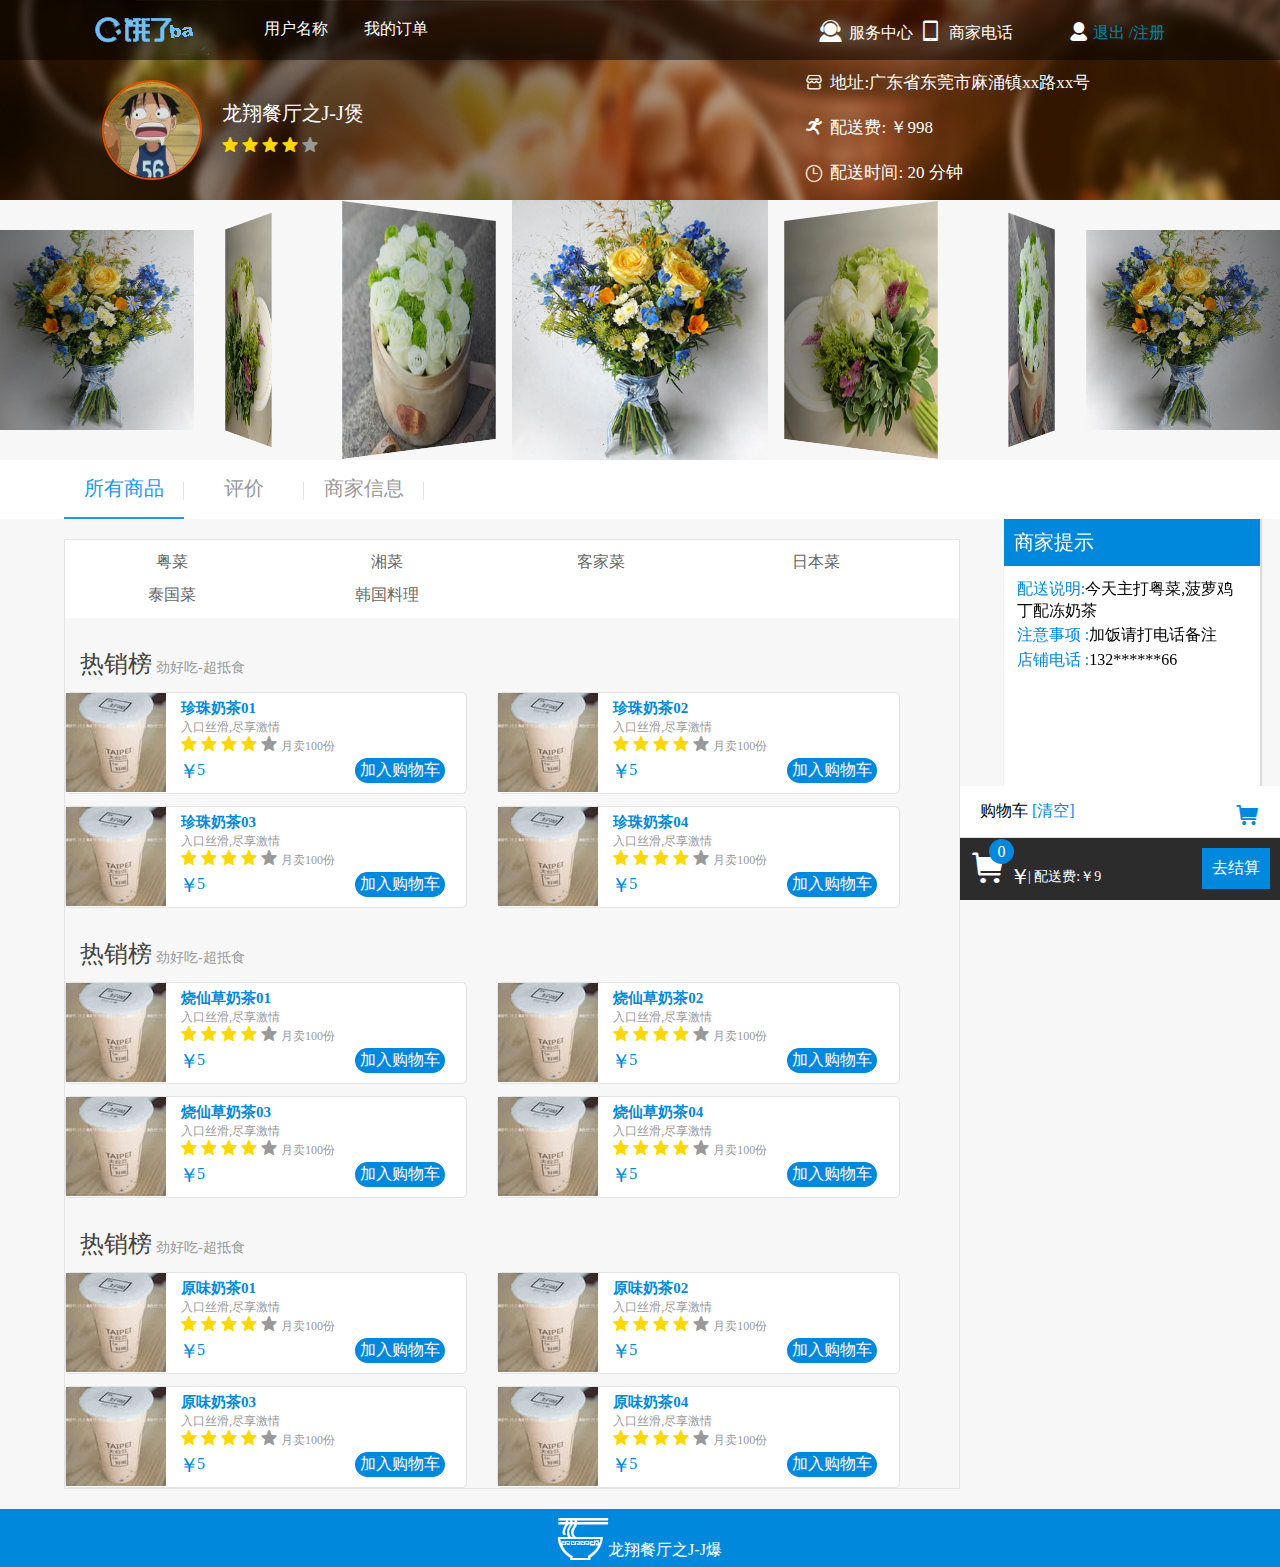
==== food_index.html @ 349a2ef9 "Signed-off-by: food-2016-11-22" ====
<!DOCTYPE html>
<html lang="en">
<head>
	<meta charset="UTF-8">
	<title>Index-Food</title>
	<link rel="stylesheet" type="text/css" href="css/index.css">
	<link rel="stylesheet" type="text/css" href="css/reset.css">
	<link rel="stylesheet" type="text/css" href="css/iconfont.css">
	<link rel="stylesheet" type="text/css" href="css/swiper.min.css">
	<script type="text/javascript" src="js/jquery-2.1.3.min.js"></script>
    <script type="text/javascript" src="js/swiper-3.3.1.jquery.min.js"></script>
    <script type="text/javascript" src="js/index.js"></script>
</head>

<body style="background: #f7f7f7;" class="clear">
	<div class="head_box">
	<header class="head">
		<div class="head_left">
			<h1 class="float_l">
			<a href="javascript:;">
				<i class="head_logo"></i>
			</a>
			</h1>
			<ul class="left_box clear float_l">
				<li class="head_title"><a href="javascript:;">用户名称</a></li>
				<li class="head_title"><a href="javascript:;">我的订单</a></li>
			</ul>
		</div>
		<div class="right_box">
			<div class="user_box">
				<i class="iconfont icon-ren"></i>
				<a href=""><span>退出</span></a>
				<a href=""><span>/注册</span></a>
			</div>
			<nav class="nav_box"><ul>
				<li class="list cur"><i class="iconfont icon-kefu"></i><span>服务中心</span>
				<div class="shop_phone"><span class="shoper_phone">132*****66</span></div>
				</li>
				<li class="list cur"><i class="iconfont icon-phone"></i><span>商家电话</span>
					<div class="shop_phone"><span class="shoper_phone">132*****66</span></div>
				</li>
			</ul></nav>
		</div>
	</header>
		<div class="gooder_box clear">
			<div class="box_radio"><img src="image/gooder.png"></div>
			<div class="shop_box">
			<h3 class="font_20">龙翔餐厅之J-J煲</h3>
				<p class="mar_top"><i class="iconfont icon-xing1 after_ping"></i>
					<i class="iconfont icon-xing1 after_ping"></i>
					<i class="iconfont icon-xing1 after_ping"></i>
					<i class="iconfont icon-xing1 after_ping"></i>
					<i class="iconfont icon-xing1"></i>
				</p>
			</div>
		</div>
		<div class="shop_contant">
			<div class="cur font_14"><i class="iconfont icon-cf-c14"></i><p><span>地址:</span><span>广东省东莞市麻涌镇xx路xx号</span></p></div>
			<div class="cur font_14"><i class="iconfont icon-paobu"></i><p><span>配送费:&nbsp;￥</span><span>998</span></p></div>
			<div class="cur font_14"><i class="iconfont icon-shijian"></i><p><span>配送时间:&nbsp;</span><span>20</span>&nbsp;分钟</p></div>
		</div>
	</div>
	<div class="nav_swiper clear">
		<div class="swiper-container swiper-container-horizontal swiper-container-3d swiper-container-coverflow" id="swiper-container1" style="height:260px;">
	<div class="swiper-wrapper" >
		<div class="swiper-slide blue-slide" >
			<img src="image/lo1.jpg"><div class="swiper-slide-shadow-left" ></div><div class="swiper-slide-shadow-right"></div></div>
		<div class="swiper-slide red-slide swiper-slide-prev">
			<img src="image/lo3.jpg"><div class="swiper-slide-shadow-left" ></div><div class="swiper-slide-shadow-right" ></div></div>
		<div class="swiper-slide orange-slide swiper-slide-active">
			<img src="image/lo2.jpg"><div class="swiper-slide-shadow-left" ></div><div class="swiper-slide-shadow-right" ></div></div>
		<div class="swiper-slide blue-slide swiper-slide-next">
			<img src="image/lo1.jpg"><div class="swiper-slide-shadow-left" ></div><div class="swiper-slide-shadow-right"></div></div>
		<div class="swiper-slide red-slide">
			<img src="image/lo3.jpg"><div class="swiper-slide-shadow-left" ></div><div class="swiper-slide-shadow-right"></div></div>
		<div class="swiper-slide orange-slide">
			<img src="image/lo2.jpg"><div class="swiper-slide-shadow-left" ></div><div class="swiper-slide-shadow-right"></div></div>	
</div>
	</div>
	</div>
	<div class="nav_list">
		<ul class="tab_ul clear">
			<li class="tab_name active">
				<a href="javascript:;">
					所有商品
				</a>
			</li>
			<li class="tab_name">
				<a href="javascript:;">
					评价
				</a>
			</li>
			<li class="tab_name">
				<a href="javascript:;">
					商家信息
				</a>
			</li>
		</ul>
	</div>

<div class="main clear">
	<div class="box_left clear">
<!-- ·········盒子转换内容 ········· -->
	<!-- ···········菜式·········· -->
		<div class="food_item">
		<ul class="food_menu clear">
			<li class="food_type"><a href="#c1">粤菜</a></li>
			<li class="food_type"><a href="#c2">湘菜</a></li>
			<li class="food_type"><a href="#c3">客家菜</a></li>
			<li class="food_type"><a href="#c4">日本菜</a></li>
			<li class="food_type"><a href="#c5">泰国菜</a></li>
			<li class="food_type"><a href="#c6">韩国料理</a></li>
		</ul>
		
		<div class="yue_cai clear" id="c1">
			<div class="food_head_title">
			<h5 class="h5_size">热销榜</h5>
			<span>劲好吃-超抵食</span>
			</div>
			<ul>
				<li class="food_container clear">
				<div class="left_pic"><img src="image/food.jpg"></div>
				<div class="right_container">
					<h3 class="food_name line_height">珍珠奶茶01</h3>
					<p class="food_pingjia font_style_12 line_height_25">入口丝滑,尽享激情</p>
					<p>
					<div class="xing_box">
					<i class="iconfont icon-xing1 after_ping"></i>
					<i class="iconfont icon-xing1 after_ping"></i>
					<i class="iconfont icon-xing1 after_ping"></i>
					<i class="iconfont icon-xing1 after_ping"></i>
					<i class="iconfont icon-xing1 "></i>
					</div>
					<span class="font_style_12 line_height">月卖100份</span>
					</p>
					
					<p class="money line_height">5</p>
					<span class="buy_button">加入购物车</span>
					
				</div>
				</li>

				<li class="food_container clear">
				<div class="left_pic"><img src="image/food.jpg"></div>
				<div class="right_container">
					<h3 class="food_name line_height">珍珠奶茶02</h3>
					<p class="food_pingjia font_style_12 line_height_25">入口丝滑,尽享激情</p>
					<p>
					<div class="xing_box">
					<i class="iconfont icon-xing1 after_ping"></i>
					<i class="iconfont icon-xing1 after_ping"></i>
					<i class="iconfont icon-xing1 after_ping"></i>
					<i class="iconfont icon-xing1 after_ping"></i>
					<i class="iconfont icon-xing1 "></i>
					</div>
					<span class="font_style_12 line_height">月卖100份</span>
					</p>
					
					<p class="money line_height">5</p>
					<span class="buy_button">加入购物车</span>
					
				</div>
				</li>

				<li class="food_container clear">
				<div class="left_pic"><img src="image/food.jpg"></div>
				<div class="right_container">
					<h3 class="food_name line_height">珍珠奶茶03</h3>
					<p class="food_pingjia font_style_12 line_height_25">入口丝滑,尽享激情</p>
					<p>
					<div class="xing_box">
					<i class="iconfont icon-xing1 after_ping"></i>
					<i class="iconfont icon-xing1 after_ping"></i>
					<i class="iconfont icon-xing1 after_ping"></i>
					<i class="iconfont icon-xing1 after_ping"></i>
					<i class="iconfont icon-xing1 "></i>
					</div>
					<span class="font_style_12 line_height">月卖100份</span>
					</p>
					
					<p class="money line_height">5</p>
					<span class="buy_button">加入购物车</span>
					
				</div>
				</li>

				<li class="food_container clear">
				<div class="left_pic"><img src="image/food.jpg"></div>
				<div class="right_container">
					<h3 class="food_name line_height">珍珠奶茶04</h3>
					<p class="food_pingjia font_style_12 line_height_25">入口丝滑,尽享激情</p>
					<p>
					<div class="xing_box">
					<i class="iconfont icon-xing1 after_ping"></i>
					<i class="iconfont icon-xing1 after_ping"></i>
					<i class="iconfont icon-xing1 after_ping"></i>
					<i class="iconfont icon-xing1 after_ping"></i>
					<i class="iconfont icon-xing1 "></i>
					</div>
					<span class="font_style_12 line_height">月卖100份</span>
					</p>
					
					<p class="money line_height">5</p>
					<span class="buy_button">加入购物车</span>
					
				</div>
				</li>
			</ul>
		</div>
<!-- ··········菜2·············· -->
		<div class="yue_cai clear" id="c2">
			<div class="food_head_title">
			<h5 class="h5_size">热销榜</h5>
			<span>劲好吃-超抵食</span>
			</div>
			<ul>
				<li class="food_container clear">
				<div class="left_pic"><img src="image/food.jpg"></div>
				<div class="right_container">
					<h3 class="food_name line_height">烧仙草奶茶01</h3>
					<p class="food_pingjia font_style_12 line_height_25">入口丝滑,尽享激情</p>
					<p>
					<div class="xing_box">
					<i class="iconfont icon-xing1 after_ping"></i>
					<i class="iconfont icon-xing1 after_ping"></i>
					<i class="iconfont icon-xing1 after_ping"></i>
					<i class="iconfont icon-xing1 after_ping"></i>
					<i class="iconfont icon-xing1 "></i>
					</div>
					<span class="font_style_12 line_height">月卖100份</span>
					</p>
					
					<p class="money line_height">5</p>
					<span class="buy_button">加入购物车</span>
					
				</div>
				</li>

				<li class="food_container clear">
				<div class="left_pic"><img src="image/food.jpg"></div>
				<div class="right_container">
					<h3 class="food_name line_height">烧仙草奶茶02</h3>
					<p class="food_pingjia font_style_12 line_height_25">入口丝滑,尽享激情</p>
					<p>
					<div class="xing_box">
					<i class="iconfont icon-xing1 after_ping"></i>
					<i class="iconfont icon-xing1 after_ping"></i>
					<i class="iconfont icon-xing1 after_ping"></i>
					<i class="iconfont icon-xing1 after_ping"></i>
					<i class="iconfont icon-xing1 "></i>
					</div>
					<span class="font_style_12 line_height">月卖100份</span>
					</p>
					
					<p class="money line_height">5</p>
					<span class="buy_button">加入购物车</span>
					
				</div>
				</li>

				<li class="food_container clear">
				<div class="left_pic"><img src="image/food.jpg"></div>
				<div class="right_container">
					<h3 class="food_name line_height">烧仙草奶茶03</h3>
					<p class="food_pingjia font_style_12 line_height_25">入口丝滑,尽享激情</p>
					<p>
					<div class="xing_box">
					<i class="iconfont icon-xing1 after_ping"></i>
					<i class="iconfont icon-xing1 after_ping"></i>
					<i class="iconfont icon-xing1 after_ping"></i>
					<i class="iconfont icon-xing1 after_ping"></i>
					<i class="iconfont icon-xing1 "></i>
					</div>
					<span class="font_style_12 line_height">月卖100份</span>
					</p>
					
					<p class="money line_height">5</p>
					<span class="buy_button">加入购物车</span>
					
				</div>
				</li>

				<li class="food_container clear">
				<div class="left_pic"><img src="image/food.jpg"></div>
				<div class="right_container">
					<h3 class="food_name line_height">烧仙草奶茶04</h3>
					<p class="food_pingjia font_style_12 line_height_25">入口丝滑,尽享激情</p>
					<p>
					<div class="xing_box">
					<i class="iconfont icon-xing1 after_ping"></i>
					<i class="iconfont icon-xing1 after_ping"></i>
					<i class="iconfont icon-xing1 after_ping"></i>
					<i class="iconfont icon-xing1 after_ping"></i>
					<i class="iconfont icon-xing1 "></i>
					</div>
					<span class="font_style_12 line_height">月卖100份</span>
					</p>
					
					<p class="money line_height">5</p>
					<span class="buy_button">加入购物车</span>
					
				</div>
				</li>
			</ul>
		</div>	
<!--········· 菜3················· -->
		<div class="yue_cai clear" id="c3">
			<div class="food_head_title">
			<h5 class="h5_size">热销榜</h5>
			<span>劲好吃-超抵食</span>
			</div>
			<ul>
				<li class="food_container clear">
				<div class="left_pic"><img src="image/food.jpg"></div>
				<div class="right_container">
					<h3 class="food_name line_height">原味奶茶01</h3>
					<p class="food_pingjia font_style_12 line_height_25">入口丝滑,尽享激情</p>
					<p>
					<div class="xing_box">
					<i class="iconfont icon-xing1 after_ping"></i>
					<i class="iconfont icon-xing1 after_ping"></i>
					<i class="iconfont icon-xing1 after_ping"></i>
					<i class="iconfont icon-xing1 after_ping"></i>
					<i class="iconfont icon-xing1 "></i>
					</div>
					<span class="font_style_12 line_height">月卖100份</span>
					</p>
					
					<p class="money line_height">5</p>
					<span class="buy_button">加入购物车</span>
					
				</div>
				</li>

				<li class="food_container clear">
				<div class="left_pic"><img src="image/food.jpg"></div>
				<div class="right_container">
					<h3 class="food_name line_height">原味奶茶02</h3>
					<p class="food_pingjia font_style_12 line_height_25">入口丝滑,尽享激情</p>
					<p>
					<div class="xing_box">
					<i class="iconfont icon-xing1 after_ping"></i>
					<i class="iconfont icon-xing1 after_ping"></i>
					<i class="iconfont icon-xing1 after_ping"></i>
					<i class="iconfont icon-xing1 after_ping"></i>
					<i class="iconfont icon-xing1 "></i>
					</div>
					<span class="font_style_12 line_height">月卖100份</span>
					</p>
					
					<p class="money line_height">5</p>
					<span class="buy_button">加入购物车</span>
					
				</div>
				</li>

				<li class="food_container clear">
				<div class="left_pic"><img src="image/food.jpg"></div>
				<div class="right_container">
					<h3 class="food_name line_height">原味奶茶03</h3>
					<p class="food_pingjia font_style_12 line_height_25">入口丝滑,尽享激情</p>
					<p>
					<div class="xing_box">
					<i class="iconfont icon-xing1 after_ping"></i>
					<i class="iconfont icon-xing1 after_ping"></i>
					<i class="iconfont icon-xing1 after_ping"></i>
					<i class="iconfont icon-xing1 after_ping"></i>
					<i class="iconfont icon-xing1 "></i>
					</div>
					<span class="font_style_12 line_height">月卖100份</span>
					</p>
					
					<p class="money line_height">5</p>
					<span class="buy_button">加入购物车</span>
					
				</div>
				</li>

				<li class="food_container clear">
				<div class="left_pic"><img src="image/food.jpg"></div>
				<div class="right_container">
					<h3 class="food_name line_height">原味奶茶04</h3>
					<p class="food_pingjia font_style_12 line_height_25">入口丝滑,尽享激情</p>
					<p>
					<div class="xing_box">
					<i class="iconfont icon-xing1 after_ping"></i>
					<i class="iconfont icon-xing1 after_ping"></i>
					<i class="iconfont icon-xing1 after_ping"></i>
					<i class="iconfont icon-xing1 after_ping"></i>
					<i class="iconfont icon-xing1 "></i>
					</div>
					<span class="font_style_12 line_height">月卖100份</span>
					</p>
					<p class="money line_height">5</p>
					<span class="buy_button">加入购物车</span>
					
				</div>
				</li>
			</ul>
		</div>
		</div>
<!-- 。。。。。评论内容。。。。。。。 -->
		<div class="pin_lun" style="display: none;">
		<ul class="clear">
		<a href="#"><li class="pin_tab active_b">好评</li></a>
		<a href="#"><li class="pin_tab">差评</li></a>
		</ul>
<!--··········好评·········· -->
			<ul class="good_pin change_ul">
				<li class="pin_lun_li">
					<div class="user_head"><img src="image/food.jpg"></div>
					<div class="user_container">
						<p class="user_id">周杰伦
						</p>
						<div class="time_box">
							<span class="pin_date">2016-11-12</span>
							<span class="pin_time">12:05</span>
						</div>
						<div class="xing_box">
							<i class="iconfont icon-xing1 after_ping"></i>
							<i class="iconfont icon-xing1 after_ping"></i>
							<i class="iconfont icon-xing1 after_ping"></i>
							<i class="iconfont icon-xing1 after_ping"></i>
							<i class="iconfont icon-xing1 "></i>
						</div>
						<p class="user_pin_text">贼j8好吃了</p>
					</div>
				</li>
				
				<li class="pin_lun_li">
					<div class="user_head"><img src="image/food.jpg"></div>
					<div class="user_container">
						<p class="user_id">周杰伦
						</p>
						<div class="time_box">
							<span class="pin_date">2016-11-12</span>
							<span class="pin_time">12:05</span>
						</div>
						<div class="xing_box">
							<i class="iconfont icon-xing1 after_ping"></i>
							<i class="iconfont icon-xing1 after_ping"></i>
							<i class="iconfont icon-xing1 after_ping"></i>
							<i class="iconfont icon-xing1 after_ping"></i>
							<i class="iconfont icon-xing1 "></i>
						</div>
						<p class="user_pin_text">贼j8好吃了</p>
					</div>
				</li>
				<li class="pin_lun_li">
					<div class="user_head"><img src="image/food.jpg"></div>
					<div class="user_container">
						<p class="user_id">周杰伦
						</p>
						<div class="time_box">
							<span class="pin_date">2016-11-12</span>
							<span class="pin_time">12:05</span>
						</div>
						<div class="xing_box">
							<i class="iconfont icon-xing1 after_ping"></i>
							<i class="iconfont icon-xing1 after_ping"></i>
							<i class="iconfont icon-xing1 after_ping"></i>
							<i class="iconfont icon-xing1 after_ping"></i>
							<i class="iconfont icon-xing1 "></i>
						</div>
						<p class="user_pin_text">贼j8好吃了</p>
					</div>
				</li>
			</ul>
<!--··········差评·········· -->
			<ul class="bad_pin change_ul">
				<li class="pin_lun_li">
					<div class="user_head"><img src="image/food.jpg"></div>
					<div class="user_container">
						<p class="user_id">周杰伦
						</p>
						<div class="time_box">
							<span class="pin_date">2016-11-12</span>
							<span class="pin_time">12:05</span>
						</div>
						<div class="xing_box">
							<i class="iconfont icon-xing1 after_ping"></i>
							<i class="iconfont icon-xing1 after_ping"></i>
							<i class="iconfont icon-xing1 after_ping"></i>
							<i class="iconfont icon-xing1 after_ping"></i>
							<i class="iconfont icon-xing1 "></i>
						</div>
						<p class="user_pin_text">贼j8难吃了</p>
					</div>
				</li>

				<li class="pin_lun_li">
					<div class="user_head"><img src="image/food.jpg"></div>
					<div class="user_container">
						<p class="user_id">周杰伦
						</p>
						<div class="time_box">
							<span class="pin_date">2016-11-12</span>
							<span class="pin_time">12:05</span>
						</div>
						<div class="xing_box">
							<i class="iconfont icon-xing1 after_ping"></i>
							<i class="iconfont icon-xing1 after_ping"></i>
							<i class="iconfont icon-xing1 after_ping"></i>
							<i class="iconfont icon-xing1 after_ping"></i>
							<i class="iconfont icon-xing1 "></i>
						</div>
						<p class="user_pin_text">贼j8难吃了</p>
					</div>
				</li>

				
			</ul>

		</div>
<!-- ·················商家信息······················ -->
		<div class="shop_msg">
			<div class="shoper_msg">
				<h5>商家基本资料</h5>
			<div class="msg_box">
				<p>商家地址:<span>麻涌新华学院3栋</span></p>
				<p>营业时间:<span>10:00-22:00</span></p>
			</div>
			</div>
			<div class="garlly_box">
				<h5>商家执照</h5>
				<div class="garlly_pic_box clear">
					<ul class="clear">
					<li class="pic_box">
					<img src="image/garlly.jpg">
					<span class="garlly_name">商家营业执照</span>
					</li>
					<li class="pic_box">
					<img src="image/garlly.jpg">
					<span class="garlly_name">卫生许可证</span></li>
					</ul>
				</div>
			</div>
		</div>
		</div>
<!-- 幻灯箱转换 -->
<div class="box_right clear">
	<div class="swiper-container swiper-container-horizontal swiper-container-3d swiper-container-cube" id="swiper-container2" style="width:100%;height:260px;">
		<div class="swiper-wrapper">
			<div class="swiper-slide blue-slide swiper-slide-active">
				<h3 class="box_right_h3">商家提示</h3>
				<div class="text_container">
	<p><span class="color_blue">配送说明:</span>今天主打粤菜,菠萝鸡丁配冻奶茶</p>
	<p><span class="color_blue">注意事项 :</span>加饭请打电话备注</p>
	<p><span class="color_blue">店铺电话 :</span>132******66</p>
				</div>
			</div>
			<div class="swiper-slide red-slide swiper-slide-next">
				<h3 class="box_right_h3">商家提示</h3>
				<div class="text_container">
	<p><span class="color_blue">配送说明:</span>今天主打粤菜,菠萝鸡丁配冻奶茶</p>
	<p><span class="color_blue">注意事项 :</span>加饭请打电话备注</p>
	<p><span class="color_blue">店铺电话 :</span>132******66</p>
				</div>
			</div>
			<div class="swiper-slide orange-slide">
				<h3 class="box_right_h3">商家提示</h3>
				<div class="text_container">
	<p><span class="color_blue">配送说明:</span>今天主打粤菜,菠萝鸡丁配冻奶茶</p>
	<p><span class="color_blue">注意事项 :</span>加饭请打电话备注</p>
	<p><span class="color_blue">店铺电话 :</span>132******66</p>
				</div>
			</div>
		</div>
</div>
</div><!-- 幻灯箱结束 -->
	</div><!-- main结束 -->

<!-- 购物车开始 -->
<div class="buy_car">
	<div class="car_head">
		<span>购物车</span>
		<a href="#" class="clear_all">[清空]</a>
		<i class="iconfont icon-gouwuche"></i>
	</div>
	<!-- <div class="car_food">//动态加入的购物车内容
		<span class="float_l">牛肉汉堡</span>
		<div class="add_cut">
			<i class="add">-</i>
			<input type="number" name="food_num_input" class="input_food_num" value="1">
			<i class="cut">+</i>
		</div>
		<div class="all_money_box">￥<span class="chose_all_money">100</span></div>
	</div> -->
	<div class="car_bottom">
		<i class="iconfont icon-gouwuche"></i>
		<span class="food_num">0</span>
		<span class="all_food_money"></span>
		<span class="peisong_money">| 配送费:￥9</span>
		<div class="play_button">
			<span>去结算</span>
		</div>
	</div>
 </div>
<!-- 购物车结束 -->


<!-- 底部 -->
<div class="foot">
	<span class="iconfont icon-mian"></span><span>龙翔餐厅之J-J爆</span>
</div>
<!-- 底部结束 -->

</body>
<script type="text/javascript"> 
var mySwiper = new Swiper('#swiper-container1',{
effect : 'coverflow',
slidesPerView:5,
loop : true,
coverflow: {
            rotate: 30,
            stretch: 10,
            depth: 60,
            modifier: 2,
            slideShadows : true
        }

});
var mySwiper2 = new Swiper('#swiper-container2',{
	effect : 'cube',
	autoplay : 3000,
	autoplayDisableOnInteraction : false,
	loop:true,
	loopAdditionalSlides : 1,
	cube: {
 		 	slideShadows: false,
 		 	shadow: false,
  			shadowOffset:50,
  			shadowScale: 0.6
			}
	})
</script>
</html>
---- css/index.css ----
.head_box{
	width: 100%;
	height: 200px;
	background: url(../image/shop-bg.jpg);
	background-repeat: no-repeat;
	background-size: 100% 100%;
}
.head {
	width: 100%;
	height: 60px;
	background: rgba(0, 0, 0, 0.5)
}
.head_left {
	float: left;
	width: 50%;
	height: 60px;
}
.head_left h1 {
	display: inline-block;
	margin-left: 12%;
}
.head_logo {
	display: inline-block;
	width: 134px;
	height: 50px;
	background: url(../image/logo.png);
	background-repeat: no-repeat;
    margin-top: 5px
}
.left_box {
	margin-top: 4px;
	margin-left: 35px;
}
.head_title{
	float: left;
	width: 100px;
	line-height: 50px;
	text-align: center;
}
.head_title a{
	color: #ffffff;
}
.right_box{
	width: 50%;
	height: auto;
	float: left;
	margin-top: 15px;
}
.nav_box {
	float: right;
}
.cur:hover {
	cursor: pointer;
}
.list{
	width: 100px;
	height: 30px;
	float: left;
	color: #ffffff;
}
.list .icon-kefu ,.list .icon-phone{
	font-size: 25px;
	color: white;
	padding-right: 6px;
}
.shop_phone{
	display: none;
}
.cur:hover .shop_phone{
	width: 160px;
	height: 28px;
	background: rgba(255, 255, 255, 0.5);
	display: block;
}
.cur:hover .shop_phone span{
		padding: 30px 20px;
		font-size: 20px;
		color: #dadada;
}
.user_box{
	width: 25%;
	height: 30px;
	float: right;
	margin-right: 8%;
	margin-left: 8%;
	margin-top:4px;
}
.user_box a{
	color: #0086b3;
}
.user_box .icon-ren{
	color: #ffffff;
	font-size: 20px;
}
.gooder_box {
	width: 30%;
	margin-left:8%;
	margin-top: 20px;
	float: left;
}
.box_radio {
	width: 100px;
	height: 100px;
	border-radius: 50%;
	border: 2px solid #df5000;
	float: left;
}
.box_radio img{
	display: inline-block;
	width: 100%;
	height: 100%;
	border-radius: 50%;
}
.shop_box {
	float: left;
	margin-top: 20px;
	margin-left: 5%;
}
.shop_box .icon-xing1{
	color: #999999;
}
.shop_box .after_ping{
	color: gold;
}
.mar_top{
	margin-top: 10px;
}
.font_20{
	font-size: 20px;
	color: #ffffff;
}
.font_14{
	font-size: 17px;
	color: #ffffff;
}
.shop_contant{
	width: 36%;
	float: left;
	margin-left: 25%;
}
.shop_contant>div>p{
	display: inline-block;
	line-height: 45px;
	padding-left: 8px;
}

.swiper-slide {
	overflow: hidden;
}
.swiper-slide img{
	display: block;
	width: 100%;
	height: 100%;
}
.tab_ul {
	width: 90%;
	margin: 0 auto;
}
.nav_list {
	width: 100%;
	background: #ffffff;

}
.tab_name {
	width: 120px;
	float: left;
	padding: 15px 0px;
	position: relative;
	text-align: center;
	transition: all 0.3s;
}
.nav_list ul .active{
	border-bottom: 2px solid #1e95fa;
}
.tab_name::after {
    content: ' ';
    width: 1px;
    height: 18px;
    position: absolute;
    top: 39%;
    right: 0px;
    background: #e3e3e3;
}
.tab_name a{
	color: #999999;
	font-size: 20px;
}
.active a {
		color: #1e95fa;
}
.box_left {
	width: 70%;
	margin: 0px 0px 0px 5%;
	float: left;
}
.food_item {
	width: 100%;
	border: 1px solid #e3e3e3;
	margin-top: 20px;
}
.food_menu {
	background: #ffffff;
	padding-top: 12px;
}
.food_type {
	float: left;
	width: 24%;
	padding: 0px 0px 12px 0px;
	text-align: center;
}
.food_type a{
	color: #666666;
}
.food_type a:hover {
	color: #0db3f8;
}
.titile_padd_left{
	padding-left: 15px;
}
.h5_size{
	font-size: 24px;
	display: inline-block;
	color: #434342;
}
.yue_cai {
	width: 100%;
	margin-top: 30px;
}
.food_head_title {
	padding-left: 15px;
	margin-top: 20px;
}
.food_head_title span{
	font-size: 14px;
	color: #999;
}
.food_container {
	width: 45%;
	background: #ffffff;
	margin-top: 12px;
	border: 1px solid #e3e3e3;
	border-radius: 5px;
	float: left;
	margin-right: 30px;
	max-width: 486px;
}
.left_pic {
	float: left;
	width: 100px;
	height: 100px;	
}
.left_pic img{
	display: block;
	width: 100%;
}
.right_container{
	float: left;
	margin-left: 15px;
	position: relative;
	width: 66%;
}
.food_name {
	font-weight: 600;
	font-size: 15px;
	padding-top: 6px;
	color:  #0089dc;
}
.font_style_12 {
	font-size: 12px;
	color: #999;
}
.xing_box {
	display: inline-block;
}
.xing_box .icon-xing1{
	color: #999999;
}
.xing_box .after_ping {
	color: gold;
}
.margin_box {
	margin-top: 10px;
}
.money {
	position: relative;
	display: inline-block;
	padding-left: 16px;
	padding-top: 1px;
	font-size: 16px;
	color: #0089dc;
    margin-top: 5px;
}
.money::after {
	content: '￥';
	position: absolute;
	left: -2px;
	top: -2px;
	color: #0089dc;
	font-size: 20px;
}
.buy_button {
	padding: 2px 5px;
	float: right;
	color: #ffffff;
	background: #0089dc;
	border-radius: 20px;
	cursor: pointer;
	margin-top: 3px;

}
.line_height_25 {
	line-height: 18px;
}

.foot {
	width: 100%;
	background: #0089dc;
	text-align: center;
	color: #ffffff;
	margin-top: 20px;	
}
.foot .icon-mian {
	font-size: 50px;
	color: #ffffff;
}
.box_right {
	width: 20%;
	height: auto;
	background: #ffffff;
	float: right;
	padding-bottom: 15px;
	margin-right: 20px;
	box-shadow: 1px 1px 1px 1px #ddd;
}
.color_blue{
	font-size: 16px;
	color: #0089dc;
	line-height: 25px;
}
.box_right_h3{
	background-color: #0089dc;
	font-size: 20px;
	color: #ffffff;
	padding:10px 0px 10px 10px; 
}
.text_container {
	width: 90%;
	height: 160px;
	margin: 10px auto;
}

.pin_lun {
	width: 100%;
	height: 600px;
	border: 1px solid #e3e3e3;
	margin-top: 20px;
	display: none;
}
.pin_tab {
	width: 120px;
	line-height: 42px;
	border-right: 1px solid #e3e3e3;
	border-bottom: 1px solid #e3e3e3;
	float: left;
	background: #ffffff;
	text-align: center;
	position: relative;
}
.pin_lun ul .active_b::after {
    content: '';
    width: 120px;
    height: 3px;
    background: #0089dc;
    position: absolute;
    top: 0px;
    display: block;
}
.pin_tab::after {
	content: '';
    width: 0px;
    height: 3px;
    background: #0089dc;
    position: absolute;
    top: 0px;
    display: block;
    transition: width 0.3s;
}
.pin_tab:hover::after {
	content: '';
    width: 120px;
    height: 3px;
    background: #0089dc;
    position: absolute;
    top: 0px;
    display: block;
}
.bad_pin{
	display: none;
}
.pin_lun_li {
	width: 100%;
	min-height:100px;
	border-top: 1px solid #e3e3e3;
	border-bottom: 1px solid #e3e3e3; 
}
.user_head {
	width: 50px;
	height: 50px;
	float: left;
	margin-top: 15px;
	margin-left: 20px;
}
.user_head img{
	display: block;
	width: 100%;
}
.user_container {
	display: inline-block;
	width: 88%;
	margin-left: 20px;
	padding-top: 1px;
}
.user_id {
	font-size: 16px;
	line-height: 20px;
	margin-top: 5px;
}
.time_box {
	float: right;
}
.user_pin_text {
	margin-top: 6px;
	padding-bottom: 30px;
}
.shop_msg {
	width: 100%;
	display: none;
}
.shoper_msg{
	    margin-top: 35px;
}
.shoper_msg h5{
	font-size: 22px;
	color: black;
	font-weight: 600;
}
.msg_box {
	width: 100%;
	background: #ffffff;
	padding:10px 0px; 
	margin-top: 20px;
}
.msg_box p{
	line-height: 26px;
	font-size: 16px;
	padding-left: 25px;
}
.garlly_box{
	margin-top: 20px;
	width: 100%;
}
.garlly_box h5{
	font-size: 22px;
	color: black;
	font-weight: 600;
}
.garlly_pic_box {
	margin-top: 15px;
	width: 100%;
	background: #ffffff;
	padding: 15px 0px;
}
.pic_box {
	width: 20%;
	height: 160px;
	float: left;
	overflow: hidden;
	position: relative;
	margin-left: 20px;
}
.pic_box img{
	display: block;
	width: 100%;
	height: 100%;
}
.garlly_name {
	display: inline-block;
	width: 100%;
	line-height: 30px;
	background: rgba(0, 0, 0, 0.5);
	position: absolute;
	bottom: 0px;
	text-align: center;
	color: #ffffff;
}
/* 购物车 */
.buy_car{
	width: 320px;
	background: #ffffff;
	position: fixed;
	right: 0px;
	bottom: 0px;
	z-index: 100;
}
.car_head{
	padding: 15px 20px;
	border-bottom: 1px solid #e3e3e3;
}
.car_head .icon-gouwuche{
	font-size: 25px;
	color: #0089dc;
	float: right;
}
.clear_all {
	color: #0089dc;
}
.car_food{
	width: 100%;
	padding: 15px 10px 15px 20px;
	text-align: center;
	border-bottom: 1px solid #e3e3e3;
}
.add_cut{
	display: inline-block;
	width: 30%;
	font-size: 0px;
    float: right;
    margin-right: 36px;
}
.all_money_box {
	display: inline-block;
	float: right;
	margin-top: 3px;
}
.add,.cut{
	padding: 2px 7px;
	border: 1px solid #e3e3e3;
	font-size: 14px;
	cursor: pointer;
}
.add:hover,.cut:hover{
	color: #0089dc; 
}
.input_food_num{
	padding: 2px 0px;
	text-align: center;
	border-top: 1px solid #e3e3e3;
	border-bottom: 1px solid #e3e3e3;
	font-size: 14px;
	width: 30px;
}
input::-webkit-inner-spin-button {
-webkit-appearance: none;
}
input::-webkit-outer-spin-button {
-webkit-appearance: none;
}
.all_money_box {
	color: #0089dc;
}
.car_bottom {
	padding: 10px 10px;
	background: #2c2c2c;
	position: relative;
}
.car_bottom .icon-gouwuche {
	color: #ffffff;
	font-size: 36px;
}
.play_button {
	padding: 10px 10px;
	background: #0089dc;
	display: inline-block;
	float: right;
	text-align: center;
	color: #ffffff;
	cursor: pointer;
}
.food_num{
	display: inline-block;
	width: 25px;
	line-height: 25px;
	border-radius: 50%;
	background:#0089dc; 
	position: absolute;
	top: 1px;
	left:29px;
	color: #ffffff;
	text-align: center;
}
.all_food_money{
	font-size: 18px;
	color: #ffffff;
	position: relative;
	padding-left: 18px;
}
.peisong_money {
	font-size: 14px;
	color: #ffffff;
}
.all_food_money::before {
	content: '￥';
	width: 20px;
	height: 20px;
	position: absolute;
	font-size: 22px;
	top: -3px;
	left: -1px;
}
---- css/iconfont.css ----
@font-face {font-family: "iconfont";
  src: url('iconfont.eot?t=1479092274211'); /* IE9*/
  src: url('iconfont.eot?t=1479092274211#iefix') format('embedded-opentype'), /* IE6-IE8 */
  url('iconfont.woff?t=1479092274211') format('woff'), /* chrome, firefox */
  url('iconfont.ttf?t=1479092274211') format('truetype'), /* chrome, firefox, opera, Safari, Android, iOS 4.2+*/
  url('iconfont.svg?t=1479092274211#iconfont') format('svg'); /* iOS 4.1- */
}

.iconfont {
  font-family:"iconfont" !important;
  font-size:16px;
  font-style:normal;
  -webkit-font-smoothing: antialiased;
  -webkit-text-stroke-width: 0.2px;
  -moz-osx-font-smoothing: grayscale;
}

.icon-fangdajing:before { content: "\e605"; }

.icon-xiangyoujiantou:before { content: "\e65e"; }

.icon-phone:before { content: "\e601"; }

.icon-kefu:before { content: "\e621"; }

.icon-ren:before { content: "\e629"; }

.icon-xing:before { content: "\e603"; }

.icon-shijian:before { content: "\e62f"; }

.icon-fangdajing1:before { content: "\e63c"; }

.icon-xing1:before { content: "\e6e7"; }

.icon-baozhang:before { content: "\e678"; }

.icon-mian:before { content: "\e65b"; }

.icon-cf-c14:before { content: "\e61e"; }

.icon-gouwugouwuchedinggou:before { content: "\e682"; }

.icon-gouwuche:before { content: "\e65d"; }

.icon-paobu:before { content: "\e658"; }

.icon-zhunshi:before { content: "\e743"; }
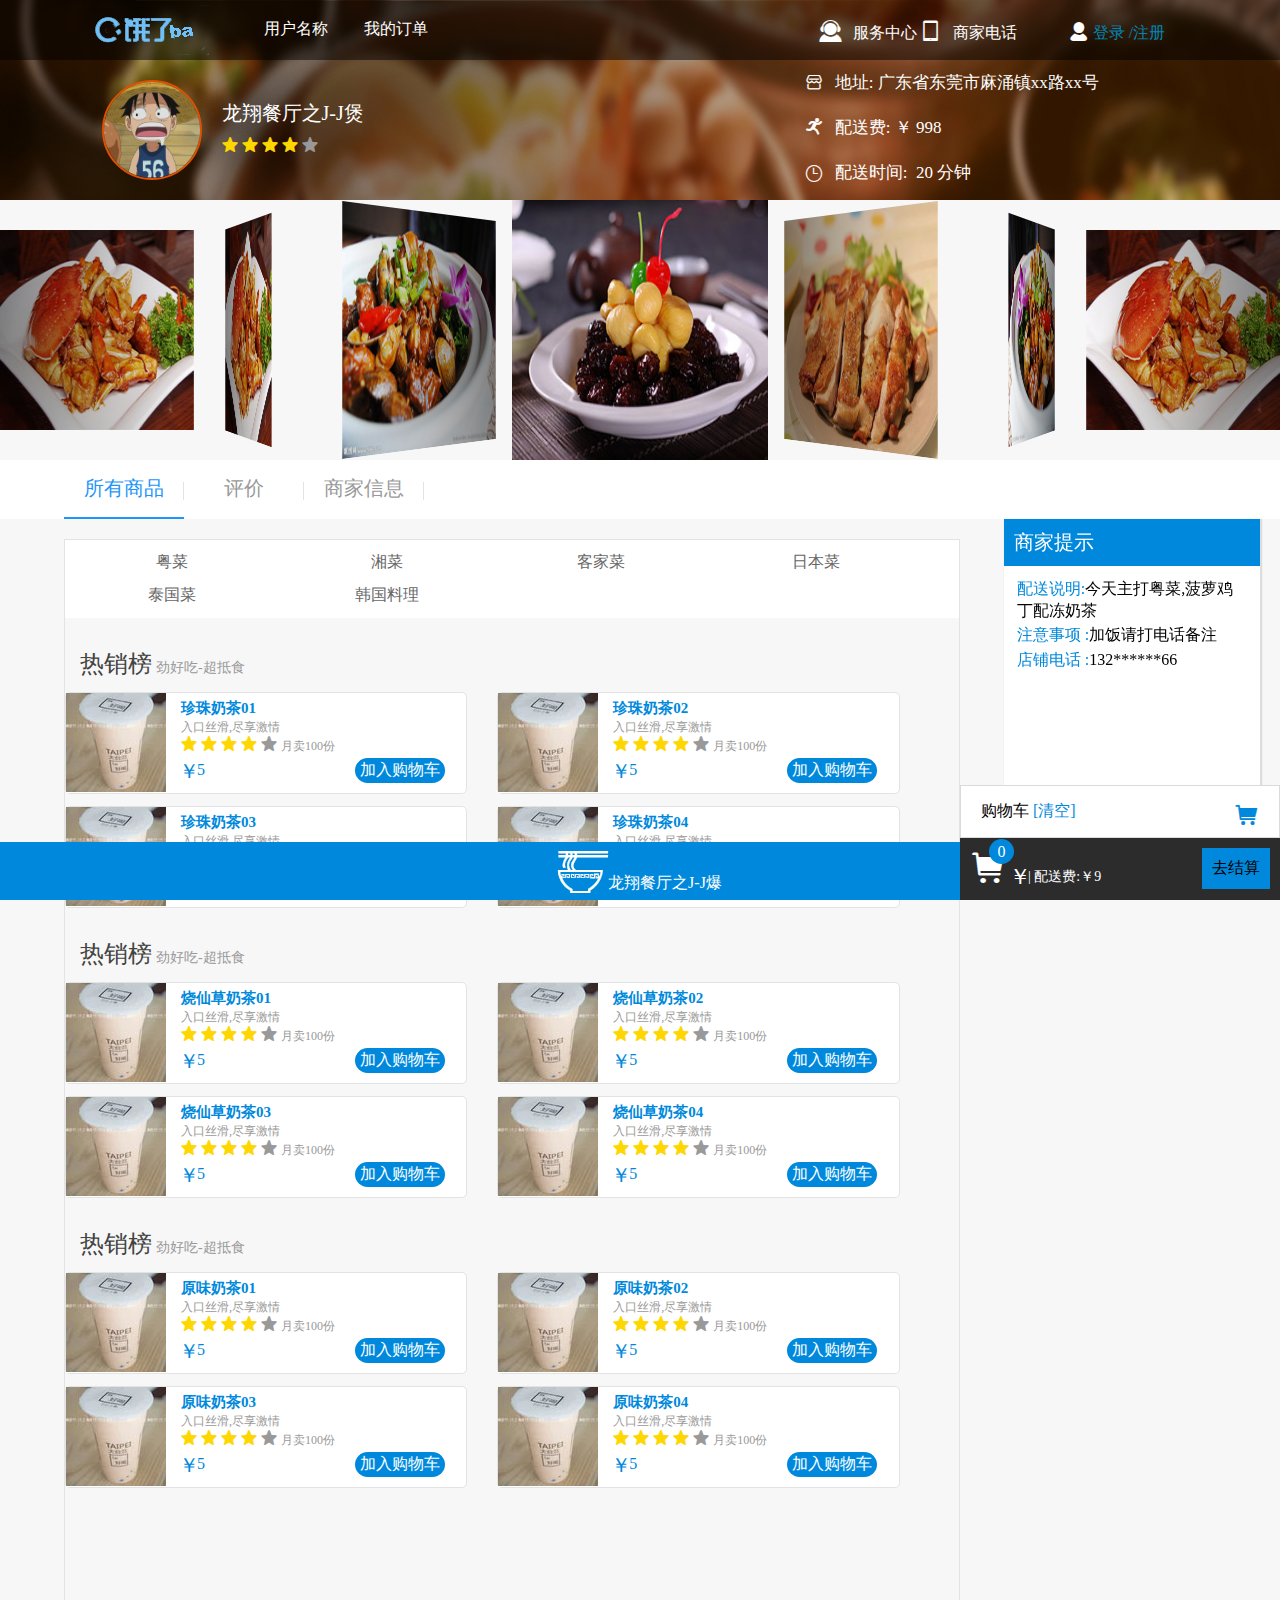
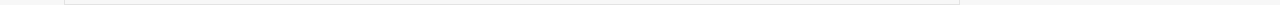
==== commit 9aa7d71e: "Signed-off-by: gogoli <360730024@qq.com>" ====
--- a/food_index.html
+++ b/food_index.html
@@ -2,7 +2,7 @@
 <html lang="en">
 <head>
 	<meta charset="UTF-8">
-	<title>Index-Food</title>
+	<title>点餐首页</title>
 	<link rel="stylesheet" type="text/css" href="css/index.css">
 	<link rel="stylesheet" type="text/css" href="css/reset.css">
 	<link rel="stylesheet" type="text/css" href="css/iconfont.css">
@@ -13,70 +13,126 @@
 </head>
 
 <body style="background: #f7f7f7;" class="clear">
-	<div class="head_box">
+<!-- 头部开始 -->
+<div class="head_box">
 	<header class="head">
 		<div class="head_left">
 			<h1 class="float_l">
-			<a href="javascript:;">
-				<i class="head_logo"></i>
-			</a>
+				<a href="javascript:;">
+					<i class="head_logo"></i>
+				</a>
 			</h1>
 			<ul class="left_box clear float_l">
-				<li class="head_title"><a href="javascript:;">用户名称</a></li>
-				<li class="head_title"><a href="javascript:;">我的订单</a></li>
+				<li class="head_title">
+					<a href="javascript:;">用户名称</a>
+				</li>
+				<li class="head_title">
+					<a href="javascript:;">我的订单</a>
+				</li>
 			</ul>
 		</div>
 		<div class="right_box">
 			<div class="user_box">
 				<i class="iconfont icon-ren"></i>
-				<a href=""><span>退出</span></a>
+				<a href=""><span>登录</span></a>
 				<a href=""><span>/注册</span></a>
 			</div>
-			<nav class="nav_box"><ul>
-				<li class="list cur"><i class="iconfont icon-kefu"></i><span>服务中心</span>
-				<div class="shop_phone"><span class="shoper_phone">132*****66</span></div>
-				</li>
-				<li class="list cur"><i class="iconfont icon-phone"></i><span>商家电话</span>
-					<div class="shop_phone"><span class="shoper_phone">132*****66</span></div>
-				</li>
-			</ul></nav>
+			<nav class="nav_box">
+				<ul>
+					<li class="list cur">
+						<i class="iconfont icon-kefu"></i>
+						<span>服务中心</span>
+						<div class="shop_phone">
+							<span class="shoper_phone">132*****66</span>
+						</div>
+					</li>
+					<li class="list cur">
+						<i class="iconfont icon-phone"></i>
+						<span>商家电话</span>
+						<div class="shop_phone">
+							<span class="shoper_phone">132*****66</span>
+						</div>
+					</li>
+				</ul>
+			</nav>
 		</div>
 	</header>
-		<div class="gooder_box clear">
-			<div class="box_radio"><img src="image/gooder.png"></div>
-			<div class="shop_box">
+	<div class="gooder_box clear">
+		<div class="box_radio">
+			<img src="image/gooder.png">
+		</div>
+		<div class="shop_box">
 			<h3 class="font_20">龙翔餐厅之J-J煲</h3>
-				<p class="mar_top"><i class="iconfont icon-xing1 after_ping"></i>
-					<i class="iconfont icon-xing1 after_ping"></i>
-					<i class="iconfont icon-xing1 after_ping"></i>
-					<i class="iconfont icon-xing1 after_ping"></i>
-					<i class="iconfont icon-xing1"></i>
+			<p class="mar_top">
+				<i class="iconfont icon-xing1 after_ping"></i>
+				<i class="iconfont icon-xing1 after_ping"></i>
+				<i class="iconfont icon-xing1 after_ping"></i>
+				<i class="iconfont icon-xing1 after_ping"></i>
+				<i class="iconfont icon-xing1"></i>
+			</p>
+		</div>
+	</div>
+	<div class="shop_contant">
+			<div class="cur font_14">
+				<i class="iconfont icon-cf-c14"></i>
+				<p>
+					<span>地址:</span>
+					<span>广东省东莞市麻涌镇xx路xx号</span>
 				</p>
 			</div>
-		</div>
-		<div class="shop_contant">
-			<div class="cur font_14"><i class="iconfont icon-cf-c14"></i><p><span>地址:</span><span>广东省东莞市麻涌镇xx路xx号</span></p></div>
-			<div class="cur font_14"><i class="iconfont icon-paobu"></i><p><span>配送费:&nbsp;￥</span><span>998</span></p></div>
-			<div class="cur font_14"><i class="iconfont icon-shijian"></i><p><span>配送时间:&nbsp;</span><span>20</span>&nbsp;分钟</p></div>
-		</div>
+			<div class="cur font_14">
+				<i class="iconfont icon-paobu"></i>
+				<p>
+				<span>配送费:&nbsp;￥</span>
+				<span>998</span>
+				</p>
+			</div>
+			<div class="cur font_14">
+				<i class="iconfont icon-shijian"></i>
+				<p>
+					<span>配送时间:&nbsp;</span>
+					<span>20</span>&nbsp;分钟
+				</p>
+			</div>
 	</div>
+</div>
+<!-- 头部结束 -->
+<!-- 幻灯片轮播图开始 -->
 	<div class="nav_swiper clear">
 		<div class="swiper-container swiper-container-horizontal swiper-container-3d swiper-container-coverflow" id="swiper-container1" style="height:260px;">
-	<div class="swiper-wrapper" >
-		<div class="swiper-slide blue-slide" >
-			<img src="image/lo1.jpg"><div class="swiper-slide-shadow-left" ></div><div class="swiper-slide-shadow-right"></div></div>
-		<div class="swiper-slide red-slide swiper-slide-prev">
-			<img src="image/lo3.jpg"><div class="swiper-slide-shadow-left" ></div><div class="swiper-slide-shadow-right" ></div></div>
-		<div class="swiper-slide orange-slide swiper-slide-active">
-			<img src="image/lo2.jpg"><div class="swiper-slide-shadow-left" ></div><div class="swiper-slide-shadow-right" ></div></div>
-		<div class="swiper-slide blue-slide swiper-slide-next">
-			<img src="image/lo1.jpg"><div class="swiper-slide-shadow-left" ></div><div class="swiper-slide-shadow-right"></div></div>
-		<div class="swiper-slide red-slide">
-			<img src="image/lo3.jpg"><div class="swiper-slide-shadow-left" ></div><div class="swiper-slide-shadow-right"></div></div>
-		<div class="swiper-slide orange-slide">
-			<img src="image/lo2.jpg"><div class="swiper-slide-shadow-left" ></div><div class="swiper-slide-shadow-right"></div></div>	
-</div>
-	</div>
+			<div class="swiper-wrapper" >
+				<div class="swiper-slide blue-slide" >
+					<img src="image/p1.jpg">
+					<div class="swiper-slide-shadow-left" ></div>
+					<div class="swiper-slide-shadow-right"></div>
+				</div>
+				<div class="swiper-slide red-slide swiper-slide-prev">
+					<img src="image/p2.jpg">
+					<div class="swiper-slide-shadow-left" ></div>
+					<div class="swiper-slide-shadow-right" ></div>
+				</div>
+				<div class="swiper-slide orange-slide swiper-slide-active">
+					<img src="image/p3.jpg">
+					<div class="swiper-slide-shadow-left" ></div>
+					<div class="swiper-slide-shadow-right" ></div>
+				</div>
+				<div class="swiper-slide blue-slide swiper-slide-next">
+					<img src="image/p4.jpg">
+					<div class="swiper-slide-shadow-left" ></div>
+					<div class="swiper-slide-shadow-right"></div>
+				</div>
+				<div class="swiper-slide red-slide">
+					<img src="image/p2.jpg">
+					<div class="swiper-slide-shadow-left" ></div>
+					<div class="swiper-slide-shadow-right"></div>
+				</div>
+				<div class="swiper-slide orange-slide">
+					<img src="image/p1.jpg">
+					<div class="swiper-slide-shadow-left" ></div>
+					<div class="swiper-slide-shadow-right"></div>
+				</div>	
+			</div>
+		</div>
 	</div>
 	<div class="nav_list">
 		<ul class="tab_ul clear">
@@ -97,11 +153,11 @@
 			</li>
 		</ul>
 	</div>
-
+<!-- 首页主题内容开始 -->
 <div class="main clear">
+	<!-- ·····左边盒子内容 ····· -->
 	<div class="box_left clear">
-<!-- ·········盒子转换内容 ········· -->
-	<!-- ···········菜式·········· -->
+		<!-- ···········tab切换之菜式块·········· -->
 		<div class="food_item">
 		<ul class="food_menu clear">
 			<li class="food_type"><a href="#c1">粤菜</a></li>
@@ -207,7 +263,7 @@
 				</li>
 			</ul>
 		</div>
-<!-- ··········菜2·············· -->
+<!-- ··········菜式2·············· -->
 		<div class="yue_cai clear" id="c2">
 			<div class="food_head_title">
 			<h5 class="h5_size">热销榜</h5>
@@ -303,7 +359,7 @@
 				</li>
 			</ul>
 		</div>	
-<!--········· 菜3················· -->
+<!--········· 菜式3················· -->
 		<div class="yue_cai clear" id="c3">
 			<div class="food_head_title">
 			<h5 class="h5_size">热销榜</h5>
@@ -399,16 +455,54 @@
 			</ul>
 		</div>
 		</div>
-<!-- 。。。。。评论内容。。。。。。。 -->
+<!-- ······tab切换之评论内容块······· -->
 		<div class="pin_lun" style="display: none;">
-		<ul class="clear">
-		<a href="#"><li class="pin_tab active_b">好评</li></a>
-		<a href="#"><li class="pin_tab">差评</li></a>
-		</ul>
-<!--··········好评·········· -->
+			<ul class="clear">
+				<a href="#">
+					<li class="pin_tab active_b">评价</li>
+				</a>
+			</ul>
+<!--··········评价·········· -->
 			<ul class="good_pin change_ul">
 				<li class="pin_lun_li">
-					<div class="user_head"><img src="image/food.jpg"></div>
+					<div class="user_head"><img src="image/user.jpg"></div>
+					<div class="user_container">
+						<p class="user_id">周杰伦</p>
+						<div class="time_box">
+							<span class="pin_date">2016-11-12</span>
+							<span class="pin_time">12:05</span>
+						</div>
+						<div class="xing_box">
+							<i class="iconfont icon-xing1 after_ping"></i>
+							<i class="iconfont icon-xing1 after_ping"></i>
+							<i class="iconfont icon-xing1 after_ping"></i>
+							<i class="iconfont icon-xing1 after_ping"></i>
+							<i class="iconfont icon-xing1 after_ping"></i>
+						</div>
+						<p class="user_pin_text">贼j8好吃了</p>
+					</div>
+				</li>
+				
+				<li class="pin_lun_li">
+					<div class="user_head"><img src="image/user.jpg"></div>
+					<div class="user_container">
+						<p class="user_id">周杰伦</p>
+						<div class="time_box">
+							<span class="pin_date">2016-11-12</span>
+							<span class="pin_time">12:05</span>
+						</div>
+						<div class="xing_box">
+							<i class="iconfont icon-xing1 after_ping"></i>
+							<i class="iconfont icon-xing1 after_ping"></i>
+							<i class="iconfont icon-xing1 after_ping"></i>
+							<i class="iconfont icon-xing1 after_ping"></i>
+							<i class="iconfont icon-xing1 after_ping"></i>
+						</div>
+						<p class="user_pin_text">贼j8好吃了</p>
+					</div>
+				</li>
+				<li class="pin_lun_li">
+					<div class="user_head"><img src="image/user.jpg"></div>
 					<div class="user_container">
 						<p class="user_id">周杰伦
 						</p>
@@ -426,93 +520,10 @@
 						<p class="user_pin_text">贼j8好吃了</p>
 					</div>
 				</li>
-				
-				<li class="pin_lun_li">
-					<div class="user_head"><img src="image/food.jpg"></div>
-					<div class="user_container">
-						<p class="user_id">周杰伦
-						</p>
-						<div class="time_box">
-							<span class="pin_date">2016-11-12</span>
-							<span class="pin_time">12:05</span>
-						</div>
-						<div class="xing_box">
-							<i class="iconfont icon-xing1 after_ping"></i>
-							<i class="iconfont icon-xing1 after_ping"></i>
-							<i class="iconfont icon-xing1 after_ping"></i>
-							<i class="iconfont icon-xing1 after_ping"></i>
-							<i class="iconfont icon-xing1 "></i>
-						</div>
-						<p class="user_pin_text">贼j8好吃了</p>
-					</div>
-				</li>
-				<li class="pin_lun_li">
-					<div class="user_head"><img src="image/food.jpg"></div>
-					<div class="user_container">
-						<p class="user_id">周杰伦
-						</p>
-						<div class="time_box">
-							<span class="pin_date">2016-11-12</span>
-							<span class="pin_time">12:05</span>
-						</div>
-						<div class="xing_box">
-							<i class="iconfont icon-xing1 after_ping"></i>
-							<i class="iconfont icon-xing1 after_ping"></i>
-							<i class="iconfont icon-xing1 after_ping"></i>
-							<i class="iconfont icon-xing1 after_ping"></i>
-							<i class="iconfont icon-xing1 "></i>
-						</div>
-						<p class="user_pin_text">贼j8好吃了</p>
-					</div>
-				</li>
 			</ul>
-<!--··········差评·········· -->
-			<ul class="bad_pin change_ul">
-				<li class="pin_lun_li">
-					<div class="user_head"><img src="image/food.jpg"></div>
-					<div class="user_container">
-						<p class="user_id">周杰伦
-						</p>
-						<div class="time_box">
-							<span class="pin_date">2016-11-12</span>
-							<span class="pin_time">12:05</span>
-						</div>
-						<div class="xing_box">
-							<i class="iconfont icon-xing1 after_ping"></i>
-							<i class="iconfont icon-xing1 after_ping"></i>
-							<i class="iconfont icon-xing1 after_ping"></i>
-							<i class="iconfont icon-xing1 after_ping"></i>
-							<i class="iconfont icon-xing1 "></i>
-						</div>
-						<p class="user_pin_text">贼j8难吃了</p>
-					</div>
-				</li>
-
-				<li class="pin_lun_li">
-					<div class="user_head"><img src="image/food.jpg"></div>
-					<div class="user_container">
-						<p class="user_id">周杰伦
-						</p>
-						<div class="time_box">
-							<span class="pin_date">2016-11-12</span>
-							<span class="pin_time">12:05</span>
-						</div>
-						<div class="xing_box">
-							<i class="iconfont icon-xing1 after_ping"></i>
-							<i class="iconfont icon-xing1 after_ping"></i>
-							<i class="iconfont icon-xing1 after_ping"></i>
-							<i class="iconfont icon-xing1 after_ping"></i>
-							<i class="iconfont icon-xing1 "></i>
-						</div>
-						<p class="user_pin_text">贼j8难吃了</p>
-					</div>
-				</li>
-
-				
-			</ul>
-
-		</div>
-<!-- ·················商家信息······················ -->
+		
+		</div>
+<!-- ·················tab切换之商家信息······················ -->
 		<div class="shop_msg">
 			<div class="shoper_msg">
 				<h5>商家基本资料</h5>
@@ -525,50 +536,51 @@
 				<h5>商家执照</h5>
 				<div class="garlly_pic_box clear">
 					<ul class="clear">
-					<li class="pic_box">
-					<img src="image/garlly.jpg">
-					<span class="garlly_name">商家营业执照</span>
-					</li>
-					<li class="pic_box">
-					<img src="image/garlly.jpg">
-					<span class="garlly_name">卫生许可证</span></li>
+						<li class="pic_box">
+							<img src="image/garlly.jpg">
+							<span class="garlly_name">商家营业执照</span>
+						</li>
+						<li class="pic_box">
+							<img src="image/garlly.jpg">
+							<span class="garlly_name">卫生许可证</span>
+						</li>
 					</ul>
 				</div>
 			</div>
 		</div>
 		</div>
-<!-- 幻灯箱转换 -->
-<div class="box_right clear">
-	<div class="swiper-container swiper-container-horizontal swiper-container-3d swiper-container-cube" id="swiper-container2" style="width:100%;height:260px;">
-		<div class="swiper-wrapper">
-			<div class="swiper-slide blue-slide swiper-slide-active">
-				<h3 class="box_right_h3">商家提示</h3>
-				<div class="text_container">
-	<p><span class="color_blue">配送说明:</span>今天主打粤菜,菠萝鸡丁配冻奶茶</p>
-	<p><span class="color_blue">注意事项 :</span>加饭请打电话备注</p>
-	<p><span class="color_blue">店铺电话 :</span>132******66</p>
-				</div>
-			</div>
-			<div class="swiper-slide red-slide swiper-slide-next">
-				<h3 class="box_right_h3">商家提示</h3>
-				<div class="text_container">
-	<p><span class="color_blue">配送说明:</span>今天主打粤菜,菠萝鸡丁配冻奶茶</p>
-	<p><span class="color_blue">注意事项 :</span>加饭请打电话备注</p>
-	<p><span class="color_blue">店铺电话 :</span>132******66</p>
-				</div>
-			</div>
-			<div class="swiper-slide orange-slide">
-				<h3 class="box_right_h3">商家提示</h3>
-				<div class="text_container">
-	<p><span class="color_blue">配送说明:</span>今天主打粤菜,菠萝鸡丁配冻奶茶</p>
-	<p><span class="color_blue">注意事项 :</span>加饭请打电话备注</p>
-	<p><span class="color_blue">店铺电话 :</span>132******66</p>
-				</div>
-			</div>
-		</div>
-</div>
-</div><!-- 幻灯箱结束 -->
-	</div><!-- main结束 -->
+<!-- 右边盒子内容之幻灯箱转换 -->
+	<div class="box_right clear">
+		<div class="swiper-container swiper-container-horizontal swiper-container-3d swiper-container-cube" id="swiper-container2" style="width:100%;height:260px;">
+			<div class="swiper-wrapper">
+				<div class="swiper-slide blue-slide swiper-slide-active">
+					<h3 class="box_right_h3">商家提示</h3>
+					<div class="text_container">
+						<p><span class="color_blue">配送说明:</span>今天主打粤菜,菠萝鸡丁配冻奶茶</p>
+						<p><span class="color_blue">注意事项 :</span>加饭请打电话备注</p>
+						<p><span class="color_blue">店铺电话 :</span>132******66</p>
+					</div>
+				</div>
+				<div class="swiper-slide red-slide swiper-slide-next">
+					<h3 class="box_right_h3">商家提示</h3>
+					<div class="text_container">
+						<p><span class="color_blue">配送说明:</span>今天主打粤菜,菠萝鸡丁配冻奶茶</p>
+						<p><span class="color_blue">注意事项 :</span>加饭请打电话备注</p>
+						<p><span class="color_blue">店铺电话 :</span>132******66</p>
+					</div>
+				</div>
+				<div class="swiper-slide orange-slide">
+					<h3 class="box_right_h3">商家提示</h3>
+					<div class="text_container">
+						<p><span class="color_blue">配送说明:</span>今天主打粤菜,菠萝鸡丁配冻奶茶</p>
+						<p><span class="color_blue">注意事项 :</span>加饭请打电话备注</p>
+						<p><span class="color_blue">店铺电话 :</span>132******66</p>
+					</div>
+				</div>
+			</div>
+		</div>
+	</div><!-- 幻灯箱结束 -->
+</div><!-- main结束 -->
 
 <!-- 购物车开始 -->
 <div class="buy_car">
@@ -577,7 +589,8 @@
 		<a href="#" class="clear_all">[清空]</a>
 		<i class="iconfont icon-gouwuche"></i>
 	</div>
-	<!-- <div class="car_food">//动态加入的购物车内容
+	<!-- 动态加入的购物车内容代码 -->
+	<!-- <div class="car_food">
 		<span class="float_l">牛肉汉堡</span>
 		<div class="add_cut">
 			<i class="add">-</i>
@@ -592,7 +605,7 @@
 		<span class="all_food_money"></span>
 		<span class="peisong_money">| 配送费:￥9</span>
 		<div class="play_button">
-			<span>去结算</span>
+			<a href="order.html">去结算</a>
 		</div>
 	</div>
  </div>
@@ -622,9 +635,8 @@
 });
 var mySwiper2 = new Swiper('#swiper-container2',{
 	effect : 'cube',
-	autoplay : 3000,
+	autoplay : 2000,
 	autoplayDisableOnInteraction : false,
-	loop:true,
 	loopAdditionalSlides : 1,
 	cube: {
  		 	slideShadows: false,
--- a/css/index.css
+++ b/css/index.css
@@ -197,6 +197,7 @@
 	width: 100%;
 	border: 1px solid #e3e3e3;
 	margin-top: 20px;
+	padding-bottom: 116px;
 }
 .food_menu {
 	background: #ffffff;
@@ -317,7 +318,9 @@
 	background: #0089dc;
 	text-align: center;
 	color: #ffffff;
-	margin-top: 20px;	
+	margin-top: 20px;
+	position: fixed;
+	bottom: 0px;	
 }
 .foot .icon-mian {
 	font-size: 50px;
@@ -505,6 +508,7 @@
 .car_head{
 	padding: 15px 20px;
 	border-bottom: 1px solid #e3e3e3;
+	border: 1px solid #dadada;
 }
 .car_head .icon-gouwuche{
 	font-size: 25px;
